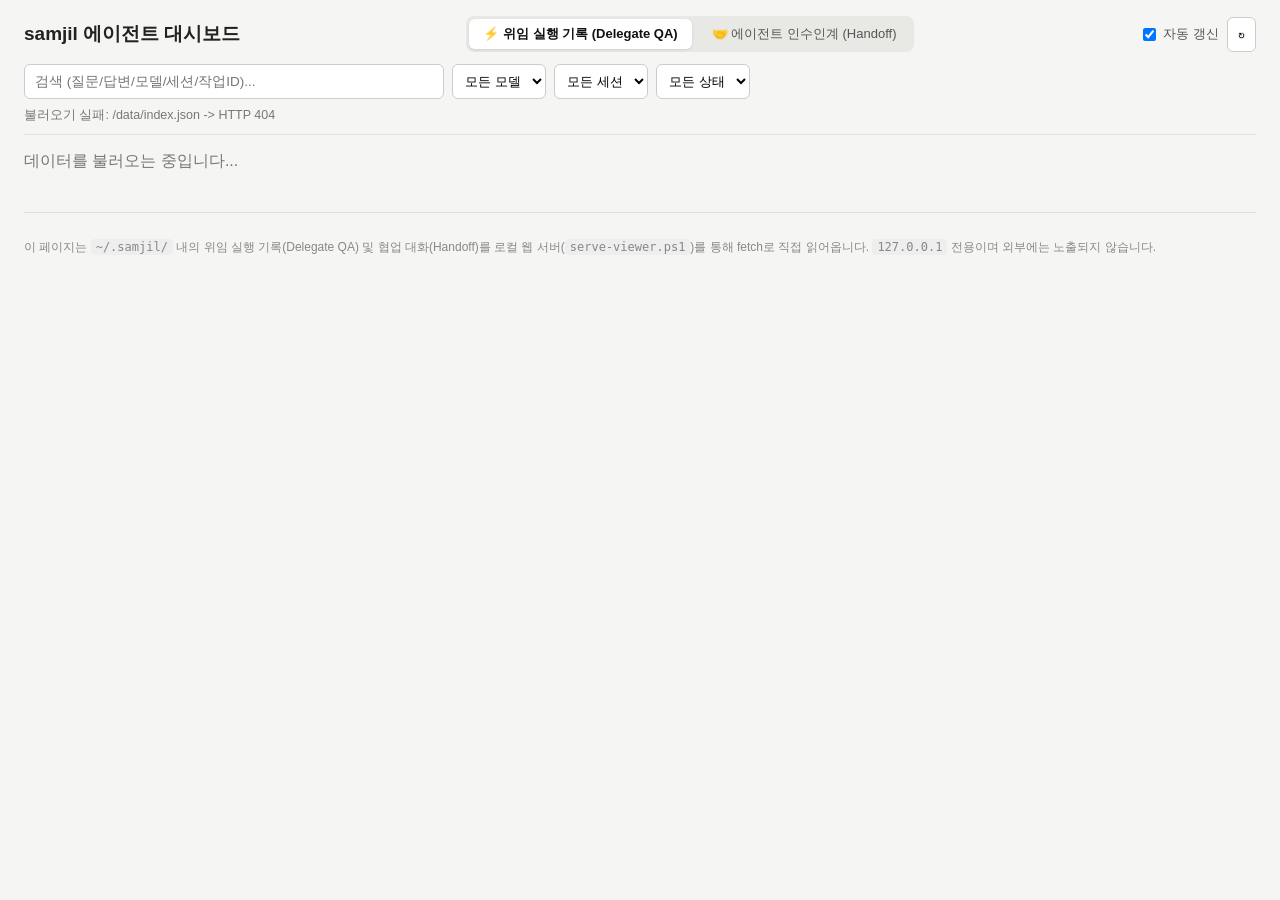
==== web/index.html @ d1b24487 "refactor: integrate web viewer tabs, unify scripts to pure PowerShell, and resolve security audit wa" ====
<!doctype html>
<html lang="ko">
<head>
<meta charset="utf-8">
<meta name="viewport" content="width=device-width, initial-scale=1">
<title>samjil 에이전트 통합 대시보드</title>
<link rel="stylesheet" href="style.css?v=7">
</head>
<body>
  <header class="toolbar">
    <div class="header-top">
      <h1>samjil 에이전트 대시보드</h1>
      <nav class="view-tabs" role="tablist">
        <button class="tab-btn active" id="tab-btn-qa" data-tab="qa" role="tab" aria-selected="true">⚡ 위임 실행 기록 (Delegate QA)</button>
        <button class="tab-btn" id="tab-btn-handoff" data-tab="handoff" role="tab" aria-selected="false">🤝 에이전트 인수인계 (Handoff)</button>
      </nav>
      <div class="header-actions">
        <label class="auto-refresh"><input type="checkbox" id="autorefresh" checked> 자동 갱신</label>
        <button id="refresh" title="지금 새로고침">↻</button>
      </div>
    </div>

    <!-- QA 전용 컨트롤 -->
    <div class="controls tab-panel-controls" id="qa-controls">
      <input id="search" type="search" placeholder="검색 (질문/답변/모델/세션/작업ID)...">
      <select id="modelfilter"><option value="">모든 모델</option></select>
      <select id="sessionfilter"><option value="">모든 세션</option></select>
      <select id="statusfilter">
        <option value="">모든 상태</option>
        <option value="OK">성공만</option>
        <option value="ERROR">실패만</option>
      </select>
    </div>

    <!-- Handoff 전용 컨트롤 -->
    <div class="controls tab-panel-controls" id="handoff-controls" style="display: none;">
      <select id="handoff-project-select">
        <option value="">프로젝트 선택...</option>
      </select>
      <input id="handoff-search" type="search" placeholder="메시지 검색 (번호/제목/내용)...">
      <select id="handoff-dir-filter">
        <option value="">모든 방향</option>
        <option value="c2a">Claude → agy (c2a)</option>
        <option value="a2c">agy → Claude (a2c)</option>
      </select>
      <select id="handoff-status-filter">
        <option value="">모든 상태</option>
        <option value="보냄">보냄 (미착수)</option>
        <option value="읽음">읽음 (작업중)</option>
        <option value="처리됨">처리됨 (직접반영)</option>
        <option value="확인함">확인함 (검증완료)</option>
        <option value="보류">보류</option>
      </select>
    </div>

    <div class="status-line">
      <span id="count">불러오는 중...</span>
      <span id="updated"></span>
    </div>
  </header>

  <main>
    <!-- QA 뷰 -->
    <section id="qa-view" class="tab-panel active">
      <div id="cards"><p class="empty">데이터를 불러오는 중입니다...</p></div>
      <div class="load-more-wrap">
        <button id="loadmore" hidden>더 보기</button>
      </div>
    </section>

    <!-- Handoff 뷰 -->
    <section id="handoff-view" class="tab-panel" style="display: none;">
      <!-- BRIEF.md 요약 아코디언 -->
      <details id="handoff-brief-card" class="brief-card" style="display: none;">
        <summary>
          <span class="brief-title">📋 프로젝트 맥락 (<span id="brief-project-name"></span>/BRIEF.md)</span>
          <span class="brief-toggle-tip">클릭하여 펼치기/접기</span>
        </summary>
        <div id="handoff-brief-content" class="brief-content markdown-body"></div>
      </details>

      <!-- Handoff 메시지 목록 -->
      <div id="handoff-cards">
        <p class="empty">프로젝트를 선택해 주세요.</p>
      </div>
    </section>
  </main>

  <footer>
    <p>
      이 페이지는 <code>~/.samjil/</code> 내의 위임 실행 기록(Delegate QA) 및 협업 대화(Handoff)를 로컬 웹 서버(<code>serve-viewer.ps1</code>)를
      통해 fetch로 직접 읽어옵니다. <code>127.0.0.1</code> 전용이며 외부에는 노출되지 않습니다.
    </p>
  </footer>

<script src="https://cdn.jsdelivr.net/npm/marked@12/marked.min.js"></script>
<script src="https://cdn.jsdelivr.net/npm/dompurify@3/dist/purify.min.js"></script>
<script src="app.js?v=7"></script>
</body>
</html>
---- web/style.css ----
:root { color-scheme: light; }

* { box-sizing: border-box; }

body {
  font-family: -apple-system, "Segoe UI", "Malgun Gothic", sans-serif;
  background: #f5f5f3;
  color: #222;
  margin: 0;
  padding: 0 24px 32px;
}

.toolbar {
  position: sticky;
  top: 0;
  background: #f5f5f3;
  padding: 16px 0 10px;
  z-index: 2;
  border-bottom: 1px solid #e2e2e0;
  margin-bottom: 16px;
}

.header-top {
  display: flex;
  align-items: center;
  justify-content: space-between;
  flex-wrap: wrap;
  gap: 12px;
  margin-bottom: 12px;
}
.header-top h1 { font-size: 19px; margin: 0; }
.view-tabs {
  display: flex;
  gap: 6px;
  background: #e8e8e5;
  padding: 3px;
  border-radius: 8px;
}
.tab-btn {
  border: none;
  background: transparent;
  padding: 6px 14px;
  border-radius: 6px;
  font-size: 13px;
  font-weight: 500;
  color: #555;
  cursor: pointer;
  transition: all 0.15s ease;
}
.tab-btn:hover { color: #111; }
.tab-btn.active {
  background: #fff;
  color: #111;
  font-weight: 600;
  box-shadow: 0 1px 3px rgba(0,0,0,0.1);
}
.header-actions { display: flex; align-items: center; gap: 8px; }

.controls { display: flex; flex-wrap: wrap; align-items: center; gap: 8px; }

#search {
  flex: 1;
  min-width: 220px;
  max-width: 420px;
  padding: 7px 10px;
  border: 1px solid #ccc;
  border-radius: 6px;
  font-size: 13.5px;
  height: 35px;
  box-sizing: border-box;
}

#modelfilter, #sessionfilter, #statusfilter, .controls select {
  padding: 7px 8px;
  border: 1px solid #ccc;
  border-radius: 6px;
  font-size: 13px;
  background: #fff;
  height: 35px;
  box-sizing: border-box;
}

.auto-refresh { font-size: 13px; color: #555; display: flex; align-items: center; gap: 4px; }

#refresh {
  border: 1px solid #ccc;
  background: #fff;
  border-radius: 6px;
  padding: 0 10px;
  cursor: pointer;
  font-size: 14px;
  height: 35px;
  box-sizing: border-box;
  display: inline-flex;
  align-items: center;
  justify-content: center;
}
#refresh:hover { background: #eee; }

.status-line { margin-top: 8px; font-size: 12.5px; color: #777; display: flex; gap: 12px; }

.card {
  background: #fff;
  border: 1px solid #e2e2e0;
  border-radius: 8px;
  padding: 14px 16px;
  margin-bottom: 14px;
}
.card.err { border-color: #e08b8b; background: #fff6f6; }

.meta { display: flex; flex-wrap: wrap; gap: 8px; align-items: center; margin-bottom: 8px; font-size: 12px; }
.meta.session-meta { margin-top: -2px; margin-bottom: 10px; }
.ts { color: #555; }
.badge { background: #eee; border-radius: 999px; padding: 2px 9px; color: #444; }
.badge.status-ok { background: #dff3e3; color: #1e7a34; }
.badge.status-err { background: #fbe1e1; color: #a32f2f; }
.badge.status-unknown { background: #eceae4; color: #7a7362; font-style: italic; }
.badge.model { background: #e6edfb; color: #28468a; }
.badge.source-mcp { background: #f3e6fb; color: #6a2896; }
.badge.source-bridge { background: #eaf2e6; color: #3d6b28; }
.badge.session { background: #fdf0da; color: #8a5a10; }
.badge.session-flag { background: #fff3cd; color: #856404; font-weight: 600; font-size: 0.9em; }
.badge.session-id { background: #eef2ff; color: #4338ca; font-family: ui-monospace, SFMono-Regular, Consolas, monospace; font-size: 0.85em; }
.badge.session-id:hover { filter: brightness(0.95); }
.badge.tok, .badge.tok-in, .badge.tok-out, .badge.think { background: #efeee9; color: #5b5647; }
.empty { color: #777; }

.qa { border: 1px solid #e2e2e0; border-radius: 8px; margin: 10px 0 0; overflow: hidden; }
.qa > summary {
  list-style: none; cursor: pointer; padding: 8px 12px; font-size: 12.5px; font-weight: 700;
  display: flex; align-items: center; gap: 7px; user-select: none;
}
.qa > summary::-webkit-details-marker { display: none; }
.qa > summary::before { content: '\25B6'; font-size: 9px; opacity: .65; }
.qa[open] > summary::before { content: '\25BC'; }
.qa > .body { padding: 12px 14px; border-top: 1px solid #e6e6e4; }
.qa.q { border-left: 4px solid #4a72c4; border-color: #cdd9ee #cdd9ee #cdd9ee #4a72c4; }
.qa.q > summary { color: #28468a; background: #e4ecf9; }
.qa.q > .body { background: #f7f9fd; border-top-color: #dbe4f4; }
.qa.a { border-left: 4px solid #2f9c52; border-color: #c8e2d0 #c8e2d0 #c8e2d0 #2f9c52; }
.qa.a > summary { color: #1a6e30; background: #e2f1e7; }
.qa.a > .body { background: #fff; border-top-color: #d5e9dc; }
.qa .body > pre {
  white-space: pre-wrap; word-break: break-word; background: rgba(0,0,0,.03);
  border: 1px solid rgba(0,0,0,.08); border-radius: 6px; padding: 10px; font-size: 13px;
  line-height: 1.5; margin: 0;
}

.md { font-size: 14px; line-height: 1.6; }
.md > *:first-child { margin-top: 0; }
.md > *:last-child { margin-bottom: 0; }
.md h1, .md h2, .md h3, .md h4 { margin: 14px 0 6px; line-height: 1.3; }
.md h1 { font-size: 19px; } .md h2 { font-size: 17px; } .md h3 { font-size: 15px; } .md h4 { font-size: 14px; }
.md p { margin: 6px 0; }
.md ul, .md ol { margin: 6px 0; padding-left: 22px; }
.md li { margin: 2px 0; }
.md a { color: #2a5db0; word-break: break-all; }
.md blockquote { margin: 8px 0; padding: 2px 12px; border-left: 3px solid #ccc; color: #555; }
.md code { background: #eee; border-radius: 4px; padding: 1px 5px; font-size: 12.5px; font-family: Consolas, "D2Coding", monospace; }
.md pre { background: #fafafa; border: 1px solid #eee; border-radius: 6px; padding: 10px; overflow-x: auto; margin: 8px 0; }
.md pre code { background: none; padding: 0; }
.md table { border-collapse: collapse; margin: 8px 0; font-size: 13px; }
.md th, .md td { border: 1px solid #ddd; padding: 5px 9px; }
.md th { background: #f0f0ee; }
.md hr { border: none; border-top: 1px solid #ddd; margin: 10px 0; }

.load-more-wrap { display: flex; justify-content: center; margin: 18px 0 6px; }
#loadmore {
  border: 1px solid #ccc; background: #fff; border-radius: 6px; padding: 8px 18px;
  cursor: pointer; font-size: 13.5px;
}
#loadmore:hover { background: #eee; }

/* ==========================================================================
   Image Preview & Gallery styles
   ========================================================================== */

.qa-image-gallery {
  margin: 10px 0 14px;
  padding: 10px 14px;
  background: #f0f4f9;
  border: 1px solid #d4dfec;
  border-radius: 8px;
}
.qa-image-gallery-title {
  font-size: 12px;
  font-weight: 700;
  color: #28468a;
  margin-bottom: 8px;
  display: flex;
  align-items: center;
  gap: 6px;
}
.qa-image-gallery-grid {
  display: flex;
  flex-wrap: wrap;
  gap: 12px;
  align-items: flex-start;
}

.image-thumb-card {
  display: flex;
  flex-direction: column;
  align-items: center;
  width: 108px;
  padding: 6px;
  background: #fff;
  border: 1px solid #ccd8e6;
  border-radius: 6px;
  cursor: pointer;
  text-decoration: none;
  color: inherit;
  transition: transform 0.15s ease, box-shadow 0.15s ease, border-color 0.15s ease;
  user-select: none;
  box-sizing: border-box;
}
.image-thumb-card:hover {
  transform: translateY(-2px);
  border-color: #3b66b5;
  box-shadow: 0 4px 12px rgba(0, 0, 0, 0.12);
}
.image-thumb-img {
  width: 94px;
  height: 68px;
  object-fit: contain;
  background: #fbfbfb;
  border-radius: 4px;
  border: 1px solid rgba(0, 0, 0, 0.06);
  display: block;
}
.image-thumb-label {
  margin-top: 5px;
  font-size: 11px;
  width: 94px;
  text-align: center;
  overflow: hidden;
  text-overflow: ellipsis;
  white-space: nowrap;
  color: #444;
  font-family: Consolas, "D2Coding", monospace;
}

.inline-image-ref {
  display: inline-flex;
  align-items: center;
  gap: 3px;
  background: #eaf1fb !important;
  color: #1e4b9c !important;
  border: 1px solid #b8d0ee !important;
  border-radius: 4px;
  padding: 1px 6px !important;
  cursor: pointer;
  font-weight: 600;
  transition: background-color 0.12s ease;
}
.inline-image-ref:hover {
  background: #dce8fa !important;
  text-decoration: underline;
}

#image-hover-popup {
  position: fixed;
  z-index: 100000;
  pointer-events: none;
  display: none;
  max-width: 520px;
  max-height: 420px;
  background: #fff;
  border: 1px solid rgba(0, 0, 0, 0.18);
  border-radius: 10px;
  box-shadow: 0 12px 36px rgba(0, 0, 0, 0.25);
  padding: 8px;
  flex-direction: column;
  align-items: center;
  box-sizing: border-box;
}
#image-hover-popup img {
  max-width: 500px;
  max-height: 370px;
  object-fit: contain;
  border-radius: 6px;
  display: block;
  background: #fdfdfd;
}
#image-hover-popup .popup-caption {
  margin-top: 6px;
  font-size: 11.5px;
  color: #666;
  max-width: 500px;
  text-align: center;
  overflow: hidden;
  text-overflow: ellipsis;
  white-space: nowrap;
  font-family: Consolas, "D2Coding", monospace;
}

#image-lightbox {
  position: fixed;
  inset: 0;
  z-index: 100001;
  background: rgba(0, 0, 0, 0.85);
  backdrop-filter: blur(4px);
  display: none;
  flex-direction: column;
  align-items: center;
  justify-content: center;
  padding: 20px;
  box-sizing: border-box;
}
.lightbox-header {
  position: absolute;
  top: 16px;
  left: 24px;
  right: 24px;
  display: flex;
  justify-content: space-between;
  align-items: center;
  color: #fff;
  z-index: 100002;
}
.lightbox-title {
  font-size: 14px;
  font-family: Consolas, "D2Coding", monospace;
  overflow: hidden;
  text-overflow: ellipsis;
  white-space: nowrap;
  max-width: 70%;
  color: #e0e0e0;
}
.lightbox-actions {
  display: flex;
  gap: 12px;
  align-items: center;
}
.lightbox-btn {
  background: rgba(255, 255, 255, 0.15);
  color: #fff;
  border: 1px solid rgba(255, 255, 255, 0.3);
  border-radius: 6px;
  padding: 6px 14px;
  cursor: pointer;
  font-size: 13px;
  text-decoration: none;
  display: inline-flex;
  align-items: center;
  gap: 5px;
  transition: background 0.15s ease;
}
.lightbox-btn:hover { background: rgba(255, 255, 255, 0.3); }
.lightbox-img-wrap {
  max-width: 90vw;
  max-height: 84vh;
  display: flex;
  align-items: center;
  justify-content: center;
  margin-top: 30px;
}
.lightbox-img {
  max-width: 100%;
  max-height: 84vh;
  object-fit: contain;
  border-radius: 6px;
  box-shadow: 0 8px 30px rgba(0, 0, 0, 0.5);
  background: #111;
}

/* Handoff UI Styles */
.brief-card {
  background: #fff;
  border: 1px solid #dcdcd9;
  border-radius: 8px;
  margin-bottom: 16px;
  overflow: hidden;
  box-shadow: 0 1px 3px rgba(0,0,0,0.04);
}
.brief-card summary {
  padding: 10px 16px;
  font-weight: 600;
  font-size: 14px;
  cursor: pointer;
  background: #fafaf8;
  display: flex;
  justify-content: space-between;
  align-items: center;
  user-select: none;
}
.brief-card summary:hover { background: #f0f0ee; }
.brief-toggle-tip { font-size: 12px; font-weight: normal; color: #888; }
.brief-content {
  padding: 16px 20px;
  border-top: 1px solid #eee;
  font-size: 13.5px;
  line-height: 1.6;
}

.handoff-card {
  background: #fff;
  border: 1px solid #e2e2e0;
  border-radius: 8px;
  margin-bottom: 12px;
  box-shadow: 0 1px 3px rgba(0,0,0,0.04);
  transition: border-color 0.15s, box-shadow 0.15s;
}
.handoff-card:hover {
  border-color: #cbd5e1;
  box-shadow: 0 3px 8px rgba(0,0,0,0.08);
}
.handoff-card-header {
  padding: 12px 16px;
  display: flex;
  align-items: center;
  justify-content: space-between;
  cursor: pointer;
  gap: 12px;
  user-select: none;
}
.handoff-card-header-left {
  display: flex;
  align-items: center;
  gap: 10px;
  flex: 1;
  min-width: 0;
}
.handoff-num {
  font-family: Consolas, "D2Coding", monospace;
  font-weight: 700;
  font-size: 14px;
  color: #2563eb;
}
.badge.dir-c2a {
  background: #f3e8ff;
  color: #7e22ce;
  border: 1px solid #d8b4fe;
}
.badge.dir-a2c {
  background: #e0f2fe;
  color: #0369a1;
  border: 1px solid #bae6fd;
}
.handoff-title {
  font-size: 14.5px;
  font-weight: 600;
  color: #1e293b;
  overflow: hidden;
  text-overflow: ellipsis;
  white-space: nowrap;
}
.handoff-card-header-right {
  display: flex;
  align-items: center;
  gap: 8px;
  flex-shrink: 0;
}
.handoff-time {
  font-size: 12px;
  color: #64748b;
  font-family: Consolas, "D2Coding", monospace;
}

/* 상태 뱃지 */
.badge.status-보냄 { background: #dcfce7; color: #15803d; border: 1px solid #86efac; }
.badge.status-읽음 { background: #e0f2fe; color: #0284c7; border: 1px solid #7dd3fc; }
.badge.status-처리됨 { background: #ede9fe; color: #6d28d9; border: 1px solid #c4b5fd; }
.badge.status-확인함 { background: #ccfbf1; color: #0f766e; border: 1px solid #5eead4; }
.badge.status-보류 { background: #fef3c7; color: #b45309; border: 1px solid #fde68a; }

.handoff-card-body {
  padding: 16px 20px;
  border-top: 1px solid #f1f5f9;
  background: #fafbfc;
  font-size: 13.5px;
  line-height: 1.6;
}
.handoff-card-body-loading {
  color: #888;
  font-style: italic;
}

footer { color: #888; font-size: 12px; line-height: 1.7; margin-top: 22px; border-top: 1px solid #ddd; padding-top: 12px; }
footer code { background: #eee; border-radius: 4px; padding: 1px 5px; font-family: Consolas, "D2Coding", monospace; }

@media (prefers-color-scheme: dark) {
  body { background: #1c1c1e; color: #eee; }
  .toolbar { background: #1c1c1e; border-bottom-color: #333; }
  #search, #modelfilter, #sessionfilter, #statusfilter, #refresh { background: #2a2a2c; color: #eee; border-color: #444; }
  #refresh:hover, #loadmore:hover { background: #333; }
  .status-line { color: #999; }
  .card { background: #2a2a2c; border-color: #3a3a3c; }
  .card.err { background: #3a1f1f; border-color: #7a3a3a; }
  .badge { background: #3a3a3c; color: #ddd; }
  .badge.tok, .badge.tok-in, .badge.tok-out, .badge.think { background: #3a382f; color: #d8d2bf; }
  .badge.status-unknown { background: #3a3a3c; color: #a9a292; }
  .badge.source-mcp { background: #3a2c46; color: #d9b8f5; }
  .badge.source-bridge { background: #2c3a26; color: #b9d9a8; }
  .badge.session { background: #4a3a1a; color: #f0cd8a; }
  .badge.session-flag { background: #4d3800; color: #ffd970; }
  .badge.session-id { background: #28244c; color: #b8b3ff; }
  footer { border-top-color: #444; }
  footer code { background: #333; }
  .qa { border-color: #3a3a3c; }
  .qa.q { border-left-color: #5c86d8; border-color: #33415c #33415c #33415c #5c86d8; }
  .qa.q > summary { color: #a8c4f5; background: #26304a; }
  .qa.q > .body { background: #212736; border-top-color: #33415c; }
  .qa.a { border-left-color: #3fb86a; border-color: #2c4636 #2c4636 #2c4636 #3fb86a; }
  .qa.a > summary { color: #8fdca8; background: #213a29; }
  .qa.a > .body { background: #232325; border-top-color: #2c4636; }
  .qa .body > pre { background: rgba(255,255,255,.05); border-color: rgba(255,255,255,.12); color: #ddd; }
  .md a { color: #7bb0ff; }
  .md blockquote { border-left-color: #555; color: #aaa; }
  .md code { background: #333; color: #eee; }
  .md pre { background: #232325; border-color: #3a3a3c; }
  .md th, .md td { border-color: #444; }
  .md th { background: #2f2f31; }
  .md hr { border-top-color: #444; }
  #loadmore { background: #2a2a2c; }

  /* Dark mode for image gallery & previews */
  .qa-image-gallery {
    background: #202735;
    border-color: #2e3b50;
  }
  .qa-image-gallery-title { color: #8ab4f8; }
  .image-thumb-card {
    background: #262d3d;
    border-color: #38465f;
  }
  .image-thumb-card:hover {
    border-color: #7099e0;
    box-shadow: 0 4px 12px rgba(0, 0, 0, 0.4);
  }
  .image-thumb-img {
    background: #181c26;
    border-color: rgba(255, 255, 255, 0.08);
  }
  .image-thumb-label { color: #ccc; }
  .inline-image-ref {
    background: #2a354a !important;
    color: #93b9f5 !important;
    border-color: #3f5275 !important;
  }
  .inline-image-ref:hover { background: #34435e !important; }
  #image-hover-popup {
    background: #20242e;
    border-color: #3d4556;
    box-shadow: 0 12px 36px rgba(0, 0, 0, 0.6);
  }
  #image-hover-popup img { background: #181b22; }
  #image-hover-popup .popup-caption { color: #aaa; }

  /* Tabs in dark mode */
  .view-tabs { background: #2a2a2d; }
  .tab-btn { color: #aaa; }
  .tab-btn:hover { color: #fff; }
  .tab-btn.active { background: #3a3a3e; color: #fff; box-shadow: 0 1px 4px rgba(0,0,0,0.3); }

  /* Handoff in dark mode */
  .brief-card { background: #262628; border-color: #3a3a3c; }
  .brief-card summary { background: #2a2a2c; color: #ddd; }
  .brief-card summary:hover { background: #333336; }
  .brief-content { border-top-color: #3a3a3c; }

  .handoff-card { background: #262628; border-color: #3a3a3c; }
  .handoff-card:hover { border-color: #4f5b66; box-shadow: 0 3px 10px rgba(0,0,0,0.3); }
  .handoff-num { color: #60a5fa; }
  .handoff-title { color: #f1f5f9; }
  .handoff-card-body { background: #202022; border-top-color: #333336; }

  .badge.dir-c2a { background: #3b1d54; color: #e9d5ff; border-color: #581c87; }
  .badge.dir-a2c { background: #163852; color: #bae6fd; border-color: #0369a1; }
  .badge.status-보냄 { background: #143823; color: #86efac; border-color: #15803d; }
  .badge.status-읽음 { background: #163852; color: #7dd3fc; border-color: #0284c7; }
  .badge.status-처리됨 { background: #2c1a4d; color: #c4b5fd; border-color: #6d28d9; }
  .badge.status-확인함 { background: #133a38; color: #5eead4; border-color: #0f766e; }
  .badge.status-보류 { background: #3b280c; color: #fde68a; border-color: #b45309; }
}
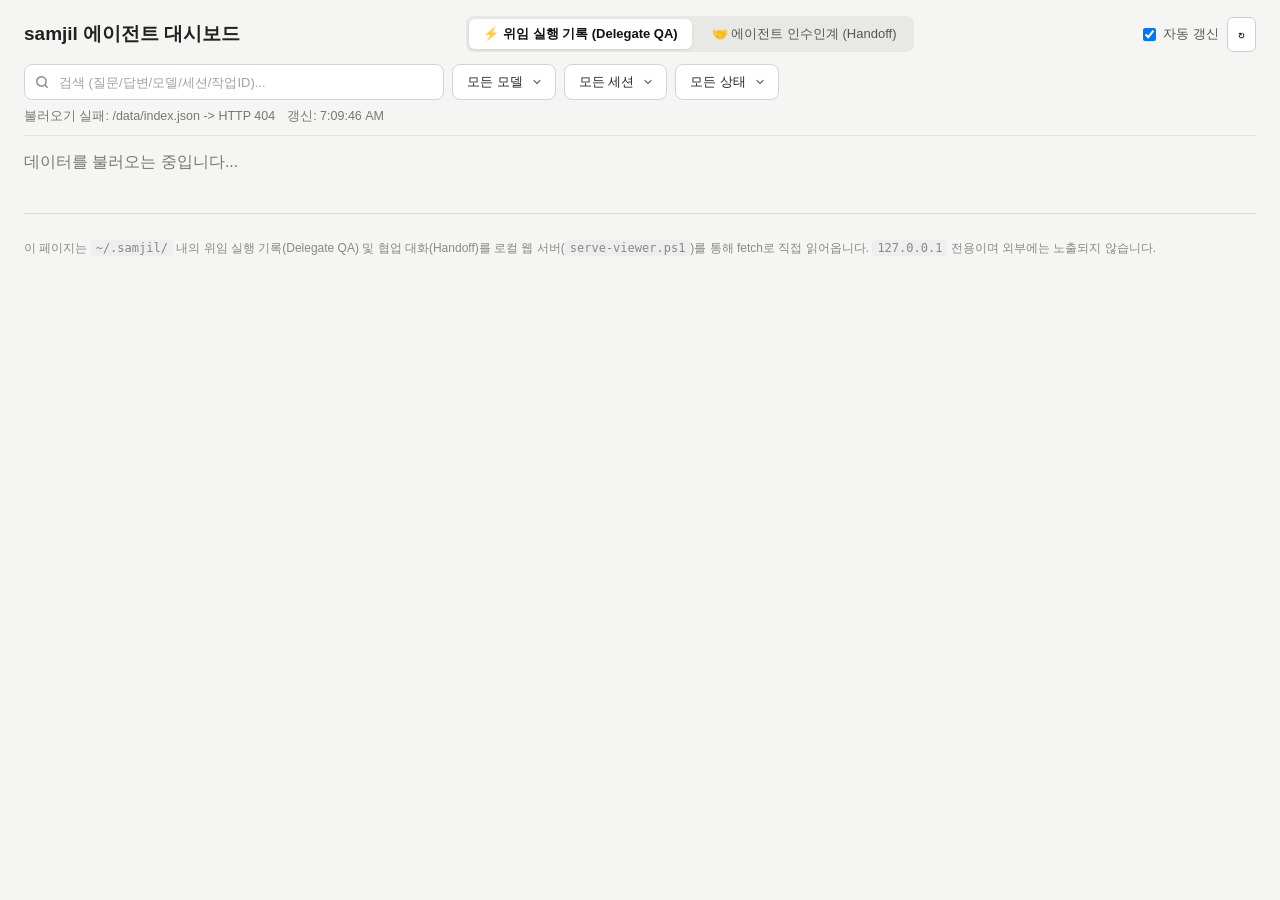
==== commit b78d2c80: "feat(viewer): fix missing titles fallback, preserve opened cards on auto-refresh, add modern custom " ====
--- a/web/index.html
+++ b/web/index.html
@@ -4,7 +4,7 @@
 <meta charset="utf-8">
 <meta name="viewport" content="width=device-width, initial-scale=1">
 <title>samjil 에이전트 통합 대시보드</title>
-<link rel="stylesheet" href="style.css?v=7">
+<link rel="stylesheet" href="style.css?v=8">
 </head>
 <body>
   <header class="toolbar">
@@ -22,7 +22,12 @@
 
     <!-- QA 전용 컨트롤 -->
     <div class="controls tab-panel-controls" id="qa-controls">
-      <input id="search" type="search" placeholder="검색 (질문/답변/모델/세션/작업ID)...">
+      <div class="search-input-wrap">
+        <span class="search-icon">
+          <svg width="14" height="14" viewBox="0 0 24 24" fill="none" stroke="currentColor" stroke-width="2.5" stroke-linecap="round" stroke-linejoin="round"><circle cx="11" cy="11" r="8"></circle><line x1="21" y1="21" x2="16.65" y2="16.65"></line></svg>
+        </span>
+        <input id="search" type="search" placeholder="검색 (질문/답변/모델/세션/작업ID)...">
+      </div>
       <select id="modelfilter"><option value="">모든 모델</option></select>
       <select id="sessionfilter"><option value="">모든 세션</option></select>
       <select id="statusfilter">
@@ -37,7 +42,12 @@
       <select id="handoff-project-select">
         <option value="">프로젝트 선택...</option>
       </select>
-      <input id="handoff-search" type="search" placeholder="메시지 검색 (번호/제목/내용)...">
+      <div class="search-input-wrap">
+        <span class="search-icon">
+          <svg width="14" height="14" viewBox="0 0 24 24" fill="none" stroke="currentColor" stroke-width="2.5" stroke-linecap="round" stroke-linejoin="round"><circle cx="11" cy="11" r="8"></circle><line x1="21" y1="21" x2="16.65" y2="16.65"></line></svg>
+        </span>
+        <input id="handoff-search" type="search" placeholder="메시지 검색 (번호/제목/내용)...">
+      </div>
       <select id="handoff-dir-filter">
         <option value="">모든 방향</option>
         <option value="c2a">Claude → agy (c2a)</option>
@@ -95,6 +105,6 @@
 
 <script src="https://cdn.jsdelivr.net/npm/marked@12/marked.min.js"></script>
 <script src="https://cdn.jsdelivr.net/npm/dompurify@3/dist/purify.min.js"></script>
-<script src="app.js?v=7"></script>
+<script src="app.js?v=8"></script>
 </body>
 </html>
--- a/web/style.css
+++ b/web/style.css
@@ -58,26 +58,177 @@
 
 .controls { display: flex; flex-wrap: wrap; align-items: center; gap: 8px; }
 
-#search {
+.search-input-wrap {
+  position: relative;
+  display: flex;
+  align-items: center;
   flex: 1;
   min-width: 220px;
   max-width: 420px;
-  padding: 7px 10px;
-  border: 1px solid #ccc;
-  border-radius: 6px;
-  font-size: 13.5px;
-  height: 35px;
+}
+.search-icon {
+  position: absolute;
+  left: 11px;
+  top: 50%;
+  transform: translateY(-50%);
+  pointer-events: none;
+  color: #888;
+  display: flex;
+  align-items: center;
+  justify-content: center;
+  z-index: 2;
+}
+.controls input[type="search"],
+.controls input[type="text"] {
+  width: 100%;
+  height: 36px;
+  padding: 0 12px 0 34px;
+  border-radius: 8px;
+  border: 1px solid #d4d4d8;
+  background: #ffffff;
+  color: #18181b;
+  font-size: 13px;
+  outline: none;
+  transition: border-color 0.15s, box-shadow 0.15s, background-color 0.15s;
   box-sizing: border-box;
-}
-
-#modelfilter, #sessionfilter, #statusfilter, .controls select {
-  padding: 7px 8px;
-  border: 1px solid #ccc;
+  font-family: inherit;
+}
+.controls input[type="search"]:focus,
+.controls input[type="text"]:focus {
+  border-color: #3b82f6;
+  box-shadow: 0 0 0 3px rgba(59, 130, 246, 0.18);
+}
+.controls input[type="search"]::placeholder,
+.controls input[type="text"]::placeholder {
+  color: #a1a1aa;
+}
+
+/* Custom Dropdown (Select) UI */
+.custom-select {
+  position: relative;
+  display: inline-block;
+  font-family: inherit;
+  user-select: none;
+}
+.custom-select select {
+  position: absolute !important;
+  opacity: 0 !important;
+  pointer-events: none !important;
+  width: 1px !important;
+  height: 1px !important;
+  overflow: hidden !important;
+  clip: rect(0, 0, 0, 0) !important;
+}
+.custom-select-trigger {
+  display: flex;
+  align-items: center;
+  justify-content: space-between;
+  gap: 8px;
+  height: 36px;
+  padding: 0 12px 0 14px;
+  border-radius: 8px;
+  border: 1px solid #d4d4d8;
+  background: #ffffff;
+  color: #27272a;
+  font-size: 13px;
+  font-weight: 500;
+  cursor: pointer;
+  transition: border-color 0.15s, box-shadow 0.15s, background-color 0.15s;
+  box-sizing: border-box;
+  white-space: nowrap;
+  font-family: inherit;
+}
+.custom-select-trigger:hover {
+  border-color: #a1a1aa;
+  background: #fafafa;
+}
+.custom-select.open .custom-select-trigger {
+  border-color: #3b82f6;
+  box-shadow: 0 0 0 3px rgba(59, 130, 246, 0.18);
+  background: #ffffff;
+}
+.custom-select-label {
+  overflow: hidden;
+  text-overflow: ellipsis;
+  white-space: nowrap;
+  max-width: 240px;
+  text-align: left;
+}
+.custom-select-arrow {
+  display: flex;
+  align-items: center;
+  justify-content: center;
+  color: #71717a;
+  transition: transform 0.2s cubic-bezier(0.16, 1, 0.3, 1);
+  flex-shrink: 0;
+}
+.custom-select.open .custom-select-arrow {
+  transform: rotate(180deg);
+  color: #3b82f6;
+}
+.custom-select-menu {
+  display: none;
+  position: absolute;
+  top: calc(100% + 5px);
+  left: 0;
+  min-width: 100%;
+  max-width: 380px;
+  max-height: 280px;
+  overflow-y: auto;
+  overflow-x: hidden;
+  background: #ffffff;
+  border: 1px solid #e4e4e7;
+  border-radius: 9px;
+  box-shadow: 0 10px 28px rgba(0, 0, 0, 0.14), 0 2px 8px rgba(0, 0, 0, 0.06);
+  padding: 5px;
+  z-index: 1000;
+  box-sizing: border-box;
+}
+.custom-select.open .custom-select-menu {
+  display: block;
+  animation: dropdownFadeIn 0.15s cubic-bezier(0.16, 1, 0.3, 1);
+}
+@keyframes dropdownFadeIn {
+  from { opacity: 0; transform: translateY(-4px); }
+  to { opacity: 1; transform: translateY(0); }
+}
+.custom-select-option {
+  display: flex;
+  align-items: center;
+  justify-content: space-between;
+  padding: 8px 12px;
   border-radius: 6px;
   font-size: 13px;
-  background: #fff;
-  height: 35px;
-  box-sizing: border-box;
+  color: #3f3f46;
+  cursor: pointer;
+  transition: background-color 0.1s ease, color 0.1s ease;
+  white-space: nowrap;
+}
+.custom-select-option:hover {
+  background-color: #f4f4f5;
+  color: #18181b;
+}
+.custom-select-option.selected {
+  background-color: #eff6ff;
+  color: #2563eb;
+  font-weight: 600;
+}
+.custom-select-option .option-check {
+  margin-left: 10px;
+  font-size: 12px;
+  opacity: 0;
+  color: #2563eb;
+  font-weight: 700;
+}
+.custom-select-option.selected .option-check {
+  opacity: 1;
+}
+.custom-select-menu::-webkit-scrollbar {
+  width: 5px;
+}
+.custom-select-menu::-webkit-scrollbar-thumb {
+  background: #d4d4d8;
+  border-radius: 4px;
 }
 
 .auto-refresh { font-size: 13px; color: #555; display: flex; align-items: center; gap: 4px; }
@@ -572,4 +723,77 @@
   .badge.status-처리됨 { background: #2c1a4d; color: #c4b5fd; border-color: #6d28d9; }
   .badge.status-확인함 { background: #133a38; color: #5eead4; border-color: #0f766e; }
   .badge.status-보류 { background: #3b280c; color: #fde68a; border-color: #b45309; }
-}
+
+  /* Controls & Inputs in Dark Mode */
+  .controls input[type="search"],
+  .controls input[type="text"] {
+    background: #202024;
+    border-color: #38383e;
+    color: #f4f4f5;
+  }
+  .controls input[type="search"]:focus,
+  .controls input[type="text"]:focus {
+    border-color: #60a5fa;
+    box-shadow: 0 0 0 3px rgba(96, 165, 250, 0.22);
+    background: #25252a;
+  }
+  .controls input[type="search"]::placeholder,
+  .controls input[type="text"]::placeholder {
+    color: #71717a;
+  }
+  .search-icon {
+    color: #71717a;
+  }
+
+  /* Custom Select in Dark Mode */
+  .custom-select-trigger {
+    background: #202024;
+    border-color: #38383e;
+    color: #e4e4e7;
+  }
+  .custom-select-trigger:hover {
+    border-color: #52525b;
+    background: #27272c;
+  }
+  .custom-select.open .custom-select-trigger {
+    border-color: #60a5fa;
+    box-shadow: 0 0 0 3px rgba(96, 165, 250, 0.22);
+    background: #27272c;
+  }
+  .custom-select-arrow {
+    color: #a1a1aa;
+  }
+  .custom-select.open .custom-select-arrow {
+    color: #60a5fa;
+  }
+  .custom-select-menu {
+    background: #1c1c20;
+    border-color: #333338;
+    box-shadow: 0 12px 32px rgba(0, 0, 0, 0.6), 0 3px 10px rgba(0, 0, 0, 0.4);
+  }
+  .custom-select-option {
+    color: #d4d4d8;
+  }
+  .custom-select-option:hover {
+    background-color: #2c2c33;
+    color: #ffffff;
+  }
+  .custom-select-option.selected {
+    background-color: rgba(37, 99, 235, 0.22);
+    color: #60a5fa;
+  }
+  .custom-select-option .option-check {
+    color: #60a5fa;
+  }
+  .custom-select-menu::-webkit-scrollbar-thumb {
+    background: #3f3f46;
+  }
+  .custom-select-menu::-webkit-scrollbar-thumb:hover {
+    background: #52525b;
+  }
+
+  .handoff-card.is-open {
+    border-color: #3b82f6 !important;
+    box-shadow: 0 4px 14px rgba(0, 0, 0, 0.35) !important;
+  }
+}
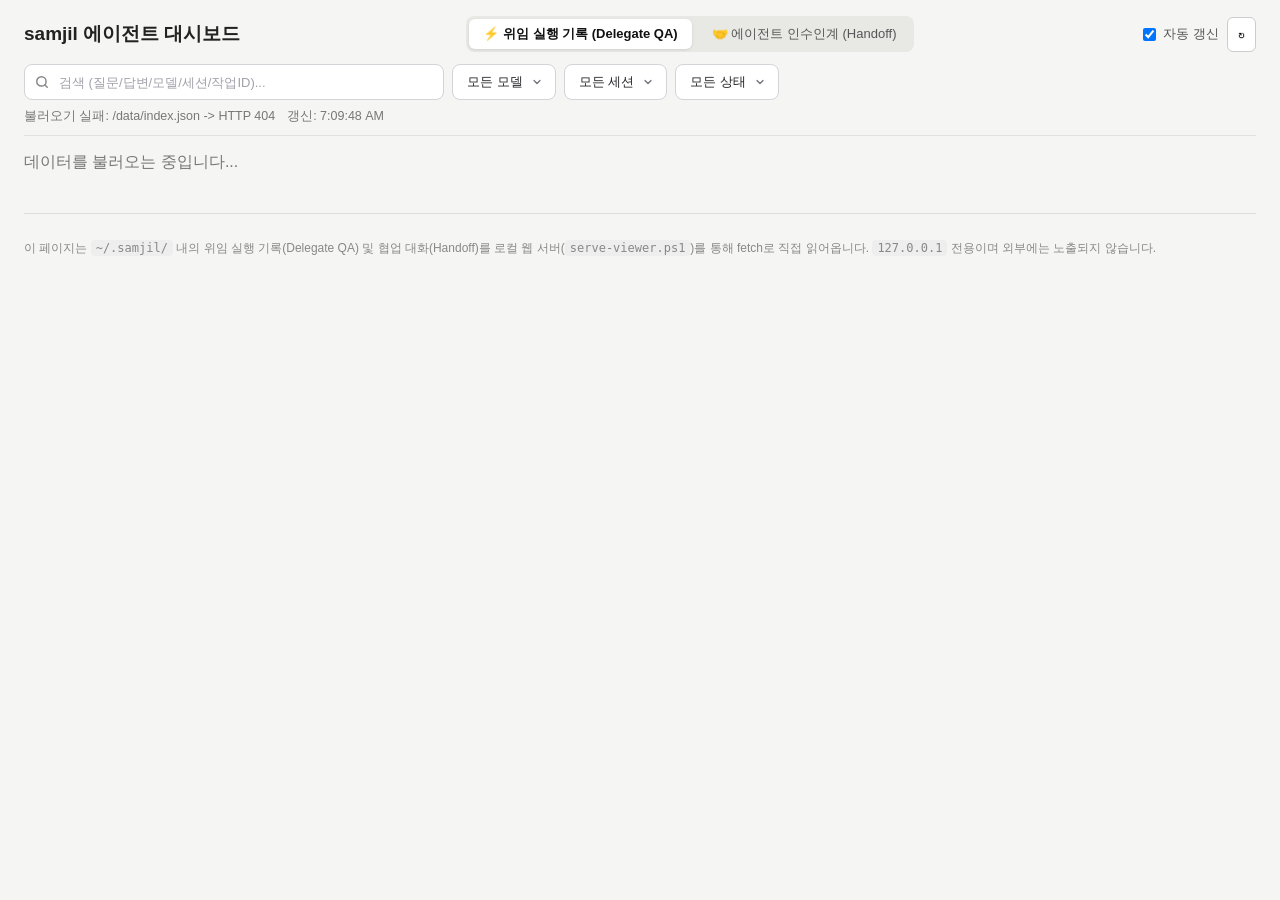
==== commit 8afeb518: "feat(viewer): add keyword preview and badges to QA summary titles" ====
--- a/web/index.html
+++ b/web/index.html
@@ -4,7 +4,7 @@
 <meta charset="utf-8">
 <meta name="viewport" content="width=device-width, initial-scale=1">
 <title>samjil 에이전트 통합 대시보드</title>
-<link rel="stylesheet" href="style.css?v=8">
+<link rel="stylesheet" href="style.css?v=9">
 </head>
 <body>
   <header class="toolbar">
@@ -105,6 +105,6 @@
 
 <script src="https://cdn.jsdelivr.net/npm/marked@12/marked.min.js"></script>
 <script src="https://cdn.jsdelivr.net/npm/dompurify@3/dist/purify.min.js"></script>
-<script src="app.js?v=8"></script>
+<script src="app.js?v=9"></script>
 </body>
 </html>
--- a/web/style.css
+++ b/web/style.css
@@ -278,19 +278,56 @@
 
 .qa { border: 1px solid #e2e2e0; border-radius: 8px; margin: 10px 0 0; overflow: hidden; }
 .qa > summary {
-  list-style: none; cursor: pointer; padding: 8px 12px; font-size: 12.5px; font-weight: 700;
-  display: flex; align-items: center; gap: 7px; user-select: none;
+  list-style: none; cursor: pointer; padding: 8px 12px; font-size: 13px; font-weight: 600;
+  display: flex; align-items: center; gap: 8px; user-select: none; min-width: 0;
+  transition: background-color 0.15s ease;
 }
 .qa > summary::-webkit-details-marker { display: none; }
-.qa > summary::before { content: '\25B6'; font-size: 9px; opacity: .65; }
+.qa > summary::before {
+  content: '\25B6';
+  font-size: 9px;
+  opacity: .7;
+  flex-shrink: 0;
+  transition: transform 0.12s ease;
+}
 .qa[open] > summary::before { content: '\25BC'; }
 .qa > .body { padding: 12px 14px; border-top: 1px solid #e6e6e4; }
-.qa.q { border-left: 4px solid #4a72c4; border-color: #cdd9ee #cdd9ee #cdd9ee #4a72c4; }
-.qa.q > summary { color: #28468a; background: #e4ecf9; }
-.qa.q > .body { background: #f7f9fd; border-top-color: #dbe4f4; }
-.qa.a { border-left: 4px solid #2f9c52; border-color: #c8e2d0 #c8e2d0 #c8e2d0 #2f9c52; }
-.qa.a > summary { color: #1a6e30; background: #e2f1e7; }
-.qa.a > .body { background: #fff; border-top-color: #d5e9dc; }
+
+.qa-type-badge {
+  display: inline-flex;
+  align-items: center;
+  justify-content: center;
+  font-size: 11.5px;
+  font-weight: 700;
+  padding: 2px 7px;
+  border-radius: 4px;
+  flex-shrink: 0;
+  letter-spacing: -0.2px;
+}
+.qa-preview-keyword {
+  flex: 1;
+  min-width: 0;
+  overflow: hidden;
+  text-overflow: ellipsis;
+  white-space: nowrap;
+  font-size: 12.5px;
+  font-weight: 500;
+  line-height: 1.4;
+}
+
+.qa.q { border-left: 4px solid #3b82f6; border-color: #cdd9ee #cdd9ee #cdd9ee #3b82f6; }
+.qa.q > summary { color: #1e3a8a; background: #eff6ff; }
+.qa.q > summary:hover { background: #e0edfe; }
+.qa.q .qa-type-badge { background: #dbeafe; color: #1d4ed8; border: 1px solid #bfdbfe; }
+.qa.q .qa-preview-keyword { color: #1e3a8a; }
+.qa.q > .body { background: #f8fafc; border-top-color: #dbe4f4; }
+
+.qa.a { border-left: 4px solid #10b981; border-color: #c8e2d0 #c8e2d0 #c8e2d0 #10b981; }
+.qa.a > summary { color: #065f46; background: #ecfdf5; }
+.qa.a > summary:hover { background: #d1fae5; }
+.qa.a .qa-type-badge { background: #d1fae5; color: #047857; border: 1px solid #a7f3d0; }
+.qa.a .qa-preview-keyword { color: #064e3b; }
+.qa.a > .body { background: #fff; border-top-color: #d1fae5; }
 .qa .body > pre {
   white-space: pre-wrap; word-break: break-word; background: rgba(0,0,0,.03);
   border: 1px solid rgba(0,0,0,.08); border-radius: 6px; padding: 10px; font-size: 13px;
